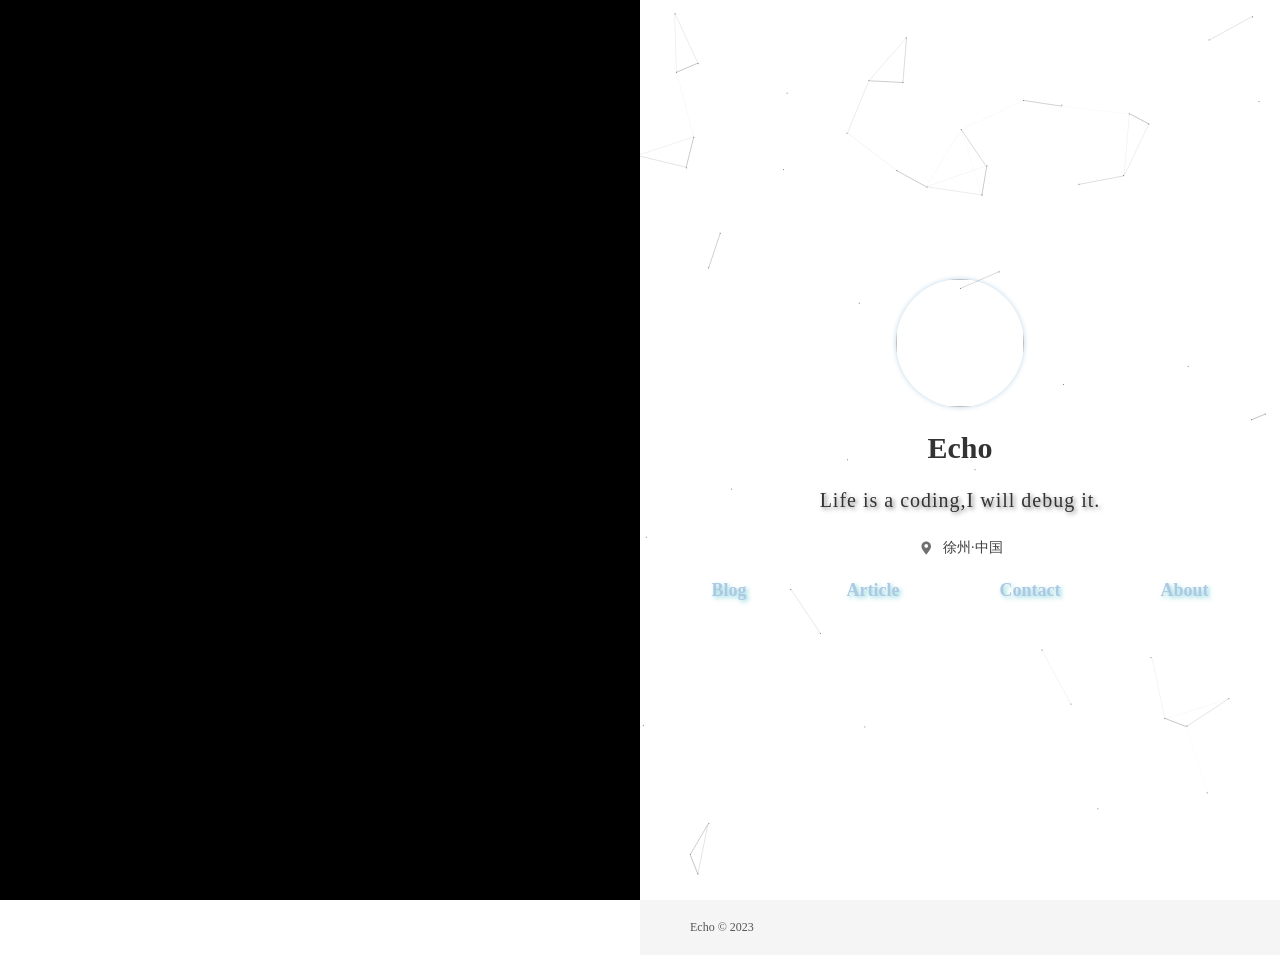
==== index.html @ e9f70653 "echo" ====
<!DOCTYPE html>
<html lang="zh-CN">

<head>
	<meta charset="utf-8">
	<meta http-equiv="X-UA-Compatible" content="IE=edge">
	<meta content="yes" name="apple-mobile-web-app-capable">
	<meta name="viewport" content="width=device-width, initial-scale=1.0, maximum-scale=1.0, user-scalable=no">
	<meta name="renderer" content="webkit">
	<meta name="format-detection" content="telephone=no">
	<meta name="format-detection" content="email=no">
	<meta name="format-detection" content="address=no">
	<meta name="format-detection" content="date=no">
	<title>Echo-Site</title>
	<meta name="keywords" content="Echo">
	<meta name="description" content="index_page">
	<style>
		.left {
			width: 50%
		}

		.right {
			width: 50%
		}
	</style>
	<link rel="stylesheet" id="style-css" href="css/style.css" type="text/css" media="all">
	<script type="text/javascript" src="js/jquery.min.js"></script>
	<link rel="icon" type="image/ico" href="favicon.ico">
</head>

<body class="home blog">

	<script type="text/javascript" src="canvas-nest.min.js"></script>
	<canvas id="myCanvas"></canvas>

	<div class="wrapper">
		<section class="left" style="background-image: url('https://yy.liveout.cn/background/2023/219_1.png');">
		</section>
		<section class="right">
			<div class="index_box">
				<div class="index_txt">
					<div class="wrap">
						<img src="https://yy.liveout.cn/photo/photo2.jpg" alt="">
					</div>
					<h1>Echo</h1>
					<p>Life is a coding,I will debug it.</p>
					<div class="zuobiao"><i class="ico_map"></i> 徐州·中国</div>
					<div >
						<nav>
							<ul>
								<li><a href="https://www.liveout.cn/" target="_blank">Blog</a></li>
								<li><a href="https://www.liveout.cn/learn/" target="_blank">Article</a></li>
								<li><a href="https://www.liveout.cn/message/" target="_blank">Contact</a></li>
								<li><a href="https://www.liveout.cn/about/" target="_blank">About</a></li>
							</ul>
						</nav>
					</div>
				</div>
			</div>
			<footer class="right_foot">
				<div class="right_f_l">
					<p>
						<span> <a href="https://www.liveout.cn/" target="_blank"> Echo © 2023 </a></span>
					</p>
				</div>
			</footer>
		</section><!--right-->
	</div><!--wrapper-->
	<script type="text/javascript" src="js/js.js"></script>
</body>

</html>
---- css/style.css ----
* {
    box-sizing: border-box
}

html {
    font-family: sans-serif;
    -ms-text-size-adjust: 100%;
    -webkit-text-size-adjust: 100%
}

body {
    margin: 0;
    padding: 0;
    font-family: microsoft yahei;
    color: #333;
    font-size: 14px;
    top: 0;
	left: 0;
	right: 0;
}

article,
aside,
details,
figcaption,
figure,
footer,
header,
hgroup,
main,
nav,
section,
summary {
    display: block
}

audio,
canvas,
progress,
video {
    display: inline-block;
    vertical-align: baseline
}

audio:not([controls]) {
    display: none;
    height: 0
}

[hidden],
template {
    display: none
}

a {
    background: 0 0;
    color: #000
}

a:active,
a:hover {
    color: #cb3737;
    outline: 0;
    text-decoration: none
}

a:link {
    text-decoration: none
}

abbr[title] {
    border-bottom: 1px dotted
}

b,
strong {
    font-weight: 700
}

p {
    margin: 0 0 10px
}

dfn {
    font-style: italic
}

h1 {
    font-size: 2em;
    margin: .67em 0
}

mark {
    background: #ff0;
    color: #000
}

small {
    font-size: 80%
}

sub,
sup {
    font-size: 75%;
    line-height: 0;
    position: relative;
    vertical-align: baseline
}

sup {
    top: -.5em
}

sub {
    bottom: -.25em
}

img {
    border: 0;
    max-width: 100%;
    height: auto
}

svg:not(:root) {
    overflow: hidden
}

figure {
    margin: 1em 40px
}

hr {
    -moz-box-sizing: content-box;
    box-sizing: content-box;
    height: 0
}

pre {
    overflow: auto
}

code,
kbd,
pre,
samp {
    font-family: monospace, monospace;
    font-size: 1em
}

button,
input,
optgroup,
select,
textarea {
    color: inherit;
    font: inherit;
    margin: 0
}

button {
    overflow: visible
}

button,
select {
    text-transform: none
}

button,
html input[type=button],
input[type=reset],
input[type=submit] {
    -webkit-appearance: button;
    cursor: pointer
}

button[disabled],
html input[disabled] {
    cursor: default
}

button::-moz-focus-inner,
input::-moz-focus-inner {
    border: 0;
    padding: 0
}

input {
    line-height: normal
}

input[type=checkbox],
input[type=radio] {
    box-sizing: border-box;
    padding: 0
}

input[type=number]::-webkit-inner-spin-button,
input[type=number]::-webkit-outer-spin-button {
    height: auto
}

input[type=search] {
    -webkit-appearance: textfield;
    -moz-box-sizing: content-box;
    -webkit-box-sizing: content-box;
    box-sizing: content-box
}

input[type=search]::-webkit-search-cancel-button,
input[type=search]::-webkit-search-decoration {
    -webkit-appearance: none
}

textarea:focus,
input:focus {
    box-shadow: none;
    outline: 0
}

fieldset {
    border: 1px solid silver;
    margin: 0 2px;
    padding: .35em .625em .75em
}

legend {
    border: 0;
    padding: 0
}

textarea {
    overflow: auto
}

optgroup {
    font-weight: 700
}

table {
    border-collapse: collapse;
    border-spacing: 0
}

td,
th {
    padding: 0
}

ul,
ol {
    list-style: none;
    padding: 0;
    margin: 0
}

.wrapper {
    position: relative
}

.left {
    position: fixed;
    top: 0;
    left: 0;
    bottom: 0;
    background-size: cover;
    display: block;
    background-position: 50% 0;
    background-color: #000
}

.right {
    float: right
}

@media(max-width:768px) {
    .left {
        display: none
    }

    .right {
        width: 100%
    }
}

.right_box {
    padding: 80px 50px
}

.right_foot {
    background: #f5f5f5;
    padding: 20px 50px;
    font-size: 12px;
    color: #555;
    display: table;
    width: 100%
}

.right_foot a {
    color: #555
}

.right_f_l {
    width: 70%;
    float: left
}

.right_f_l p {
    margin: 0;
    color: #555
}

.right_f_l p span {
    margin-right: 5px
}

.right_f_r {
    width: 30%;
    float: right;
    text-align: right
}

@media(max-width:768px) {
    .right_f_l {
        width: 100%;
        float: none;
        text-align: center
    }

    .right_f_r {
        width: 100%;
        float: none;
        text-align: center;
        margin-top: 5px
    }
}

.index_box {
    display: flex;
    justify-content: center;
    align-items: center;
    height: 100vh
}

.index_txt {
    text-align: center;
    font-weight: 300
}

.index_txt img {
    border-radius: 50%;
    width: 140px;
    height: 140px
}

.index_txt h1 {
    font-size: 30px;
    margin: 20px 0
}

.index_txt p {
    font-size: 20px;
    font-weight: inherit;
    line-height: 30px;
    letter-spacing: 1px;
    text-shadow: 2px 2px 4px rgba(0, 0, 0, 0.5);
    width: 70%;
    margin: 20px auto
}

.index_txt .zuobiao {
    color: #3c3c3c;
    line-height: 1.8;
    font-size: 14px
}

.index_txt .zuobiao i {
    margin-right: 6px;
    vertical-align: middle;
    background-image: url(../images/map.svg);
    background-size: 100%;
    width: 16px;
    height: 16px;
    display: inline-block;
    margin-top: -2px
}

@media(max-width:768px) {
    .index_txt p {
        width: 100%
    }

    .index_txt {
        width: 90%
    }
}

.index_nav {
    margin-top: 20px
}

.index_nav li {
    display: inline-block;
    margin: 6px;
    text-decoration: underline
}

.index_nav li a {}

.wznrys {
    font-size: 16px;
    font-family: suranna, Arial, serif
}

.wznrys hr {
    height: 20px;
    border: none;
    position: relative;
    padding: 0;
    margin: 10px 0 25px
}

.wznrys hr:after {
    content: "";
    width: 100%;
    height: 1px;
    background-color: #e2e2e2;
    position: absolute;
    top: 10px;
    z-index: 1
}

.wznrys hr:before {
    content: "";
    position: absolute;
    width: 8px;
    height: 8px;
    background-color: #ababab;
    left: 50%;
    top: 50%;
    transform: rotate(45deg);
    z-index: 2;
    margin-top: -4px;
    margin-left: -4px
}

.wznrys .post-image {
    padding-bottom: 20px
}

.wznrys p {
    line-height: 2;
    padding-bottom: 25px;
    margin-bottom: 0;
    margin-top: 0
}

.wznrys h1,
.wznrys h2,
.wznrys h3,
.wznrys h4,
.wznrys h5,
.wznrys h6 {
    margin-bottom: 25px;
    margin-top: 0;
    line-height: 30px
}

.wznrys h1 {
    font-size: 22px
}

.wznrys h2 {
    font-size: 20px
}

.wznrys h3 {
    font-size: 18px
}

.wznrys h4 {
    font-size: 16px
}

.wznrys h5 {
    font-size: 14px
}

.wznrys h6 {
    font-size: 14px
}

.wznrys ol,
.wznrys ul {
    margin-bottom: 20px;
    list-style: disc;
    margin-left: 16px
}

.wznrys ol li,
.wznrys ul li {
    margin-left: 10px;
    margin-bottom: 8px;
    line-height: 2
}

.wznrys ol li a,
.wznrys ul li a {
    border-bottom: 1px solid #3ca5f6;
    color: #3ca5f6
}

.wznrys table {
    width: 100%;
    border-left: 1px solid #bbb;
    border-top: 1px solid #bbb;
    line-height: 40px;
    border-collapse: collapse;
    margin-bottom: 20px
}

.wznrys table tr:nth-child(odd) {
    background: #f1f1f1
}

.wznrys table tr td {
    border-right: 1px solid #bbb;
    border-bottom: 1px solid #bbb;
    line-height: 40px;
    text-align: center
}

.wznrys table strong {
    border-bottom: none
}

.wznrys table div {
    padding-bottom: 0
}

.wznrys p img {
    max-width: 100%;
    height: auto
}

.wznrys blockquote {
    margin: 20px 0;
    position: relative;
    border-left: none;
    border-radius: 3px;
    font-size: inherit;
    padding: 25px 25px 0;
    background-color: #f5f5f5
}

.wznrys blockquote:before {
    content: '"';
    position: absolute;
    color: #000;
    top: 0;
    left: 10px;
    font-size: 40px
}

.wznrys blockquote:after {
    content: '"';
    position: absolute;
    right: 10px;
    bottom: -20px;
    color: #000;
    font-size: 40px
}

.wznrys blockquote p {}

.wznrys .aligncenter {
    clear: both;
    display: block;
    margin: 0 auto
}

.wznrys .alignright {
    float: right;
    margin: 25px 0 10px 20px
}

.wznrys .alignleft {
    float: left;
    margin: 25px 20px 10px 0
}

.wznrys .wp-caption {
    max-width: 100%
}

.wznrys .wp-caption p.wp-caption-text {
    text-align: center;
    padding-bottom: 0;
    margin-bottom: 25px;
    font-size: 12px;
    color: #888;
    font-weight: 300
}

.wznrys p a {
    border-bottom: 1px solid #3ca5f6;
    color: #3ca5f6;
    margin: 0 4px
}

.wznrys strong {
    font-weight: 700
}

.wznrys .crayon-table tr:nth-child(odd) {
    background: 0 0
}

.wznrys pre {
    margin: 0;
    margin-bottom: 30px
}

.wznrys pre .hljs {
    font-size: 13px;
    line-height: 1.8;
    padding: 0
}

.wznrys pre .hljs table {
    border: none;
    line-height: 1.8;
    margin: 0
}

.wznrys pre .hljs table tr {
    border-bottom: 1px solid #272727
}

.wznrys pre .hljs table tr:nth-child(odd) {
    background: 0 0
}

.wznrys pre .hljs table tr td.hljs-ln-numbers {
    text-align: right
}

.wznrys pre .hljs table tr td.hljs-ln-numbers .hljs-ln-n {}

.wznrys pre .hljs table tr td.hljs-ln-numbers .hljs-ln-n:before {
    position: relative;
    right: 5px;
    color: #4c4c4c;
    font-weight: 300
}

.wznrys pre .hljs table tr td.hljs-ln-code {
    padding-left: 15px;
    border-left: 1px solid #4c4c4c
}

.wznrys pre .hljs table tr td {
    border: none;
    text-align: inherit;
    line-height: inherit
}

.single_info_box {
    margin-top: 30px;
    margin-bottom: 60px
}

.single_title {
    font-family: suranna, Arial, serif;
    font-weight: 700;
    font-size: 34px;
    line-height: 1.4;
    margin-top: 0
}

.single_info {
    font-weight: 300;
    color: #898989;
    font-size: 12px
}

.cat_info {
    border-bottom: 2px solid #ececec;
    padding-bottom: 10px
}

.single_info span {
    margin-right: 20px
}

.single_info span i {
    vertical-align: middle;
    background-size: 100%;
    display: inline-block;
    margin-top: -2px;
    margin-right: 3px
}

.single_info span i.ico_time {
    background-image: url(../images/time.svg);
    width: 12px;
    height: 12px
}

.single_info span i.ico_cat {
    background-image: url(../images/cat.svg);
    width: 18px;
    height: 12px
}

.single_info span i.ico_view {
    background-image: url(../images/view.svg);
    width: 12px;
    height: 12px
}

.single_info span a {
    color: #898989
}

.single_info p {
    font-size: 14px;
    line-height: 2
}

.single_tag {
    margin: 20px 0;
    border: 1px solid #ececec;
    border-left: none;
    border-right: none;
    padding: 20px 0;
    display: table;
    width: 100%
}

.single_tag span {
    color: #6dcdfb;
    margin-right: 3px
}

.single_tag a {
    margin-right: 20px
}

.next_prev_posts {
    display: table;
    width: 100%
}

.prev_next_box {
    width: 50%;
    float: left;
    position: relative;
    display: table;
    margin-top: 50px
}

.prev_next_box a {
    display: block;
    padding: 50px 40px;
    color: #fff;
    background-size: cover;
    background-repeat: no-repeat;
    background-position: center center
}

.prev_next_box a:after {
    content: '';
    position: absolute;
    background-color: rgba(0, 0, 0, .46);
    left: 0;
    right: 0;
    top: 0;
    bottom: 0;
    width: 100%;
    height: 100%;
    z-index: 0
}

.prev_next_info {
    z-index: 1;
    position: relative
}

.prev_next_info small {}

.prev_next_info p {
    margin-top: 10px;
    margin-bottom: 0;
    font-size: 15px;
    height: 46px;
    overflow: hidden;
    line-height: 1.6
}

.nav_next .prev_next_info {
    text-align: right
}

@media(max-width:768px) {
    .prev_next_box a {
        padding: 30px 20px;
        background-repeat: no-repeat;
        background-size: cover;
        background-position: center center
    }

    .prev_next_info p {
        font-size: 12px;
        height: 38px
    }
}

.single_loop {
    display: table;
    width: 100%;
    margin-bottom: 35px;
    border-bottom: 1px solid #ececec;
    padding-bottom: 35px
}

.single_loop_pic {
    width: 25%;
    float: left;
    margin-right: 5%;
    font-size: 0
}

.single_loop_pic img {}

.single_loop_info {
    float: left;
    width: 70%
}

.single_loop_info h2 {
    margin: 0 0 10px;
    font-size: 20px;
    line-height: 1.6
}

.single_loop_info .single_info {
    margin-bottom: 10px
}

.single_loop_info .single_loop_txt {
    line-height: 1.8;
    color: #888;
    font-weight: 300;
    margin: 0;
    font-size: 13px
}

.single_big .single_loop_info .single_loop_txt {}

.single_big .single_loop_pic {
    width: 100%;
    margin-bottom: 15px;
    margin-right: 0;
    float: none;
    display: block
}

.single_big .single_loop_info {
    width: 100%;
    float: none
}

.single_chat {
    background-color: #f5f5f5;
    padding: 20px;
    border-bottom: none;
    position: relative;
    margin-left: 40px;
    width: auto;
    border-radius: 4px;
    margin-bottom: 40px
}

.single_chat .single_loop_info {
    padding-left: 40px;
    width: 100%
}

.single_chat .single_loop_info .avatar {
    position: absolute;
    left: -40px;
    width: 80px;
    border-radius: 50%;
    transition: all 500ms
}

.single_chat:hover .single_loop_info .avatar {
    transform: rotate(350deg)
}

.single_chat .single_loop_info h2 {
    font-size: 18px
}

.single_loop_more {
    display: none
}

.post-read-more {
    text-align: center
}

.post-read-more a {
    width: 120px;
    display: inline-block;
    border: 2px solid #ccc;
    text-align: center;
    height: 34px;
    line-height: 30px;
    color: #969696;
    font-size: 12px;
    font-weight: 300
}

.post-read-more a.loading {
    border: 2px solid #000;
    color: #fff;
    background: #000
}

.nav_ico {
    position: fixed;
    right: 30px;
    top: 40px;
    z-index: 999
}

.nav_ico svg {
    width: 60px
}

.ham {
    cursor: pointer;
    -webkit-tap-highlight-color: transparent;
    transition: transform 400ms;
    -moz-user-select: none;
    -webkit-user-select: none;
    -ms-user-select: none;
    user-select: none
}

.hamRotate.active {
    transform: rotate(45deg)
}

.hamRotate180.active {
    transform: rotate(180deg)
}

.line {
    fill: none;
    transition: stroke-dasharray 400ms, stroke-dashoffset 400ms;
    stroke: #000;
    stroke-width: 2;
    stroke-linecap: round
}

.ham1 .top {
    stroke-dasharray: 40 139
}

.ham1 .bottom {
    stroke-dasharray: 40 180
}

.ham1.active .top {
    stroke-dashoffset: -98px
}

.ham1.active .bottom {
    stroke-dashoffset: -138px
}

.sidebar {
    width: 100%;
    position: fixed;
    top: 0;
    left: 0;
    bottom: 0;
    background-size: cover;
    display: none;
    background-color: #fff;
    z-index: 100
}

@media(max-width:768px) {
    .right_box {
        padding: 50px 18px 20px
    }

    .single_loop_info h2 {
        font-size: 16px
    }

    .single_chat {
        margin-left: 25px
    }

    .single_chat .single_loop_info .avatar {
        width: 50px;
        left: -25px
    }

    .single_chat .single_loop_info .single_info {
        display: none
    }

    .single_loop_info .single_loop_txt {
        font-size: 12px
    }

    .single_chat .single_loop_info {
        padding-left: 15px
    }

    .single_chat .single_loop_info h2 {
        display: none
    }

    .single_loop_more {
        display: inline-block;
        margin-left: 10px;
        color: #2283ff
    }

    .single_def .single_loop_info .single_loop_txt {
        display: none
    }

    .single_def .single_info_2,
    .single_def .single_info_3 {
        display: none
    }

    .single_def .single_loop_info h2 {
        font-size: 14px;
        line-height: 1.4;
        margin-bottom: 5px
    }

    .single_big .single_loop_info .single_loop_txt {
        height: 60px;
        overflow: hidden
    }

    .single_loop {
        margin-bottom: 20px;
        padding-bottom: 18px
    }

    .single_info p {
        font-size: 13px;
        line-height: 1.8
    }

    .single_def .single_loop_info .single_info {
        margin-bottom: 0
    }

    .single_title {
        font-size: 28px
    }

    .single_def .single_info span svg {
        margin-top: -2px
    }

    .nav_ico {
        right: 0;
        top: 15px
    }

    .nav_ico svg {
        width: 50px
    }

    .right_foot {
        padding: 20px 10px
    }
}

.boom_body {
    overflow-x: hidden;
    overflow-y: hidden
    }   


    .wrap {
        position: relative;
        top: 20%;
        text-align: center;
    }
    
    .wrap img {
        border-radius: 50%;
        width: 128px;
        height: 128px;
        overflow: hidden;
        box-shadow: 0 0 5px rgba(30, 118, 177, 0.3);
        transition: transform 0.3s ease;
    }
    
    .wrap img:hover {
        /* transform: rotate(360deg);
        transition: transform .5s ease; */
        transform: scale(1.2);
        filter: brightness(150%);
    }

    
#myCanvas {
	position: fixed;
	top: 0;
	left: 0;
	width: 100%;
	height: 100%;
  }
  

nav ul {
	display: flex;
	justify-content: center;
	list-style: none;
}

nav li {
	display: inline-block;
	margin: 20px 50px;
}

nav a {
	color: #adc8e2;
	font-size: 18px;
	text-decoration: underline;
	text-align: center;
	font-weight: bold;
	transition: transform 0.3s ease;
	text-shadow: 2px 2px 4px rgba(23, 178, 189, 0.5);
}

nav a:hover {
	transform: scale(1.2);
	filter: brightness(110%);
}

.fontb {
	/* 设置字体大小 */
	font-size: 18px;

	/* 设置字体粗细 */
	font-weight: bold;

	/* 设置文字颜色 */
	/* color: #333; */

	/* 设置文字背景颜色 */
	/* background-color: #f1f1f1; */

	/* 设置文字对齐方式 */
	text-align: center;

	/* 设置文字装饰，比如下划线、删除线等 */
	text-decoration: none;

	/* 设置文字间距 */
	letter-spacing: 1px;

	/* 设置行高 */
	line-height: 1.5;

	/* 设置文字阴影 */
	text-shadow: 2px 2px 4px rgba(0, 0, 0, 0.5);


}
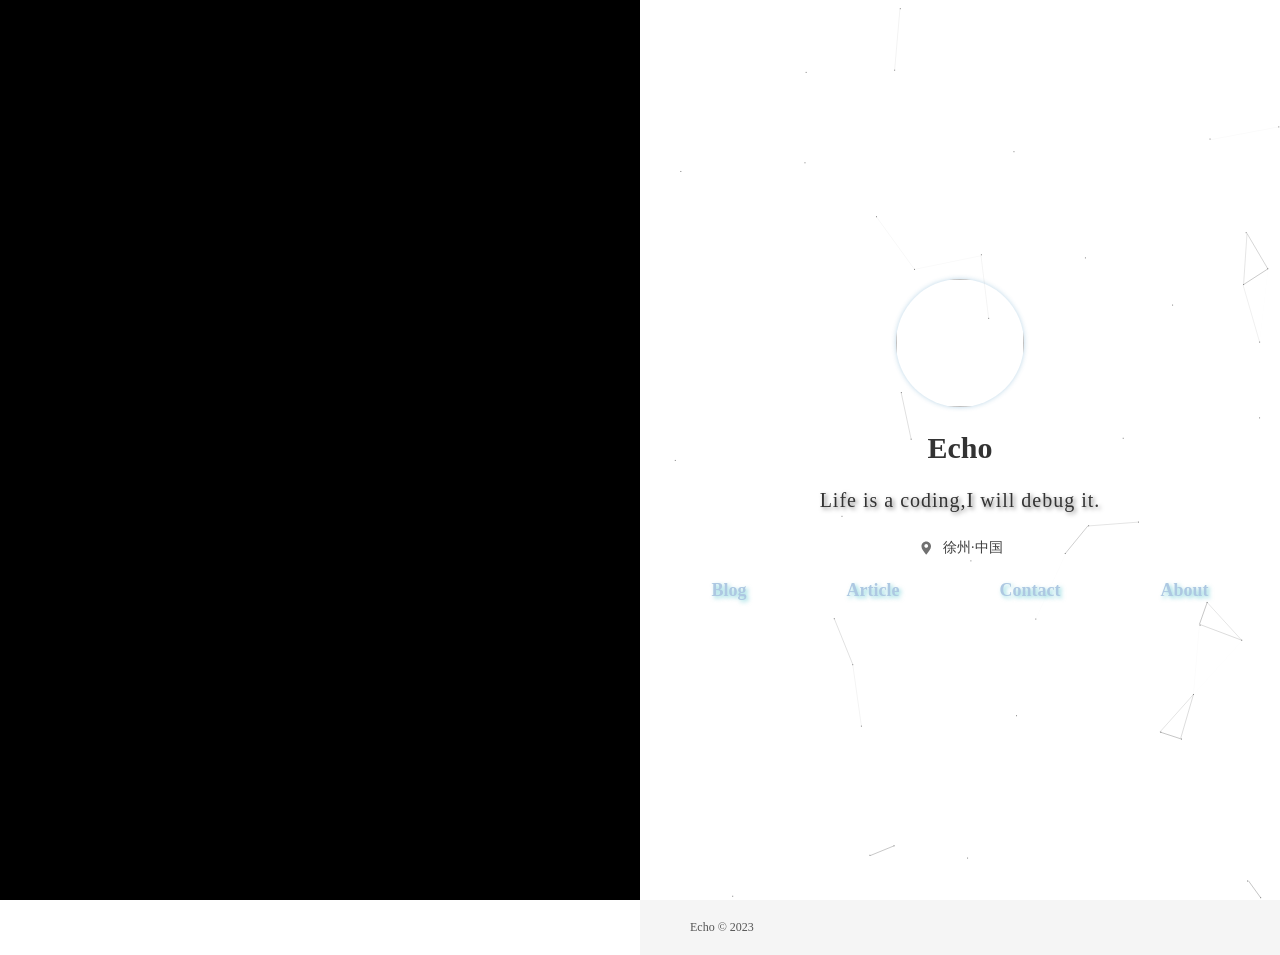
==== commit 2aefc0db: "echo" ====
--- a/index.html
+++ b/index.html
@@ -25,7 +25,7 @@
 	</style>
 	<link rel="stylesheet" id="style-css" href="css/style.css" type="text/css" media="all">
 	<script type="text/javascript" src="js/jquery.min.js"></script>
-	<link rel="icon" type="image/ico" href="favicon.ico">
+	<link rel="icon" type="image/ico" href="https://yy.liveout.cn/photo/photo2.jpg">
 </head>
 
 <body class="home blog">
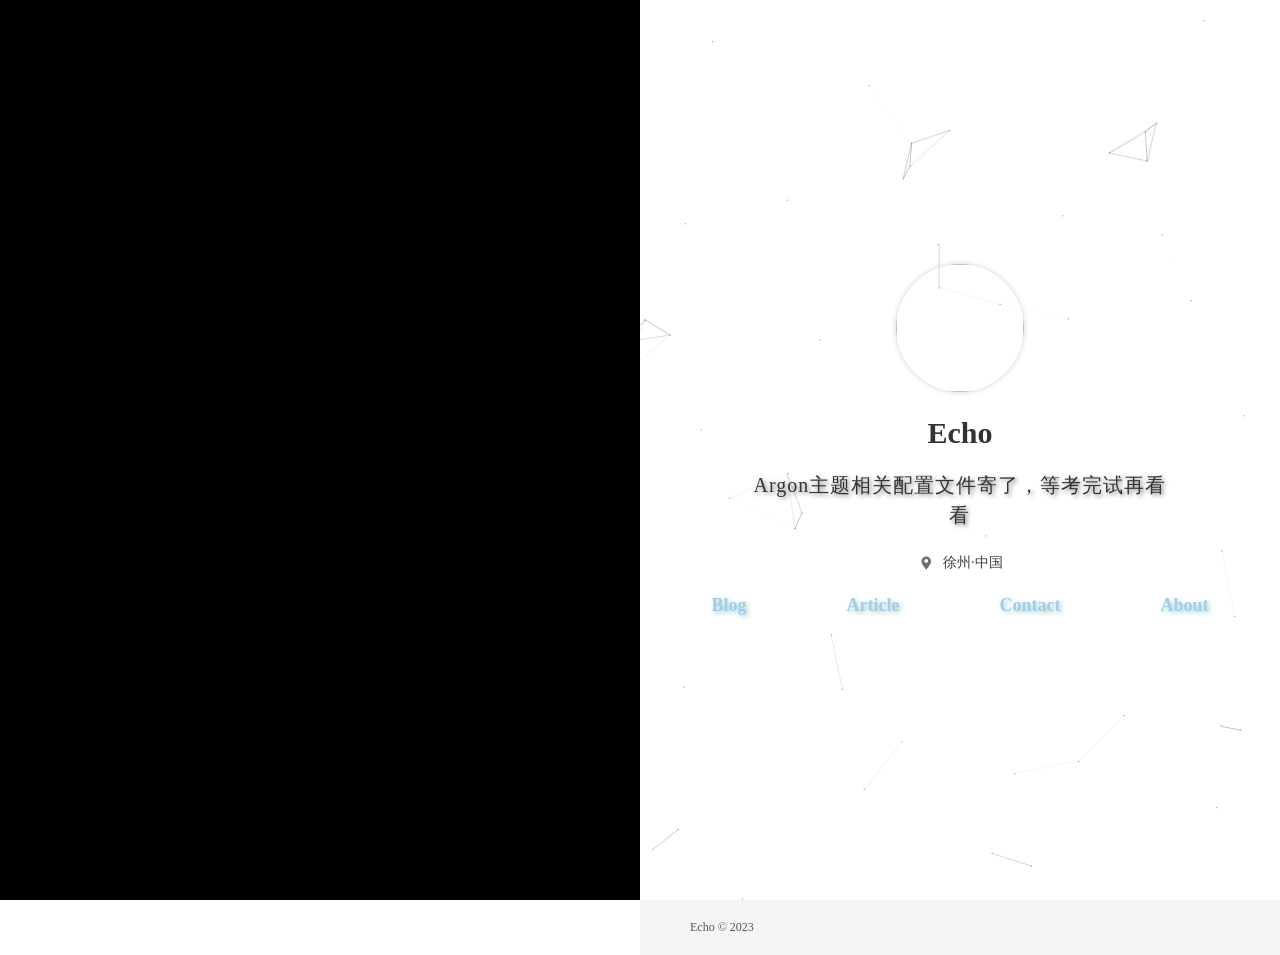
==== commit 71de8325: "echo" ====
--- a/index.html
+++ b/index.html
@@ -43,7 +43,7 @@
 						<img src="https://yy.liveout.cn/photo/photo2.jpg" alt="">
 					</div>
 					<h1>Echo</h1>
-					<p>Life is a coding,I will debug it.</p>
+					<p>Argon主题相关配置文件寄了，等考完试再看看</p>
 					<div class="zuobiao"><i class="ico_map"></i> 徐州·中国</div>
 					<div >
 						<nav>
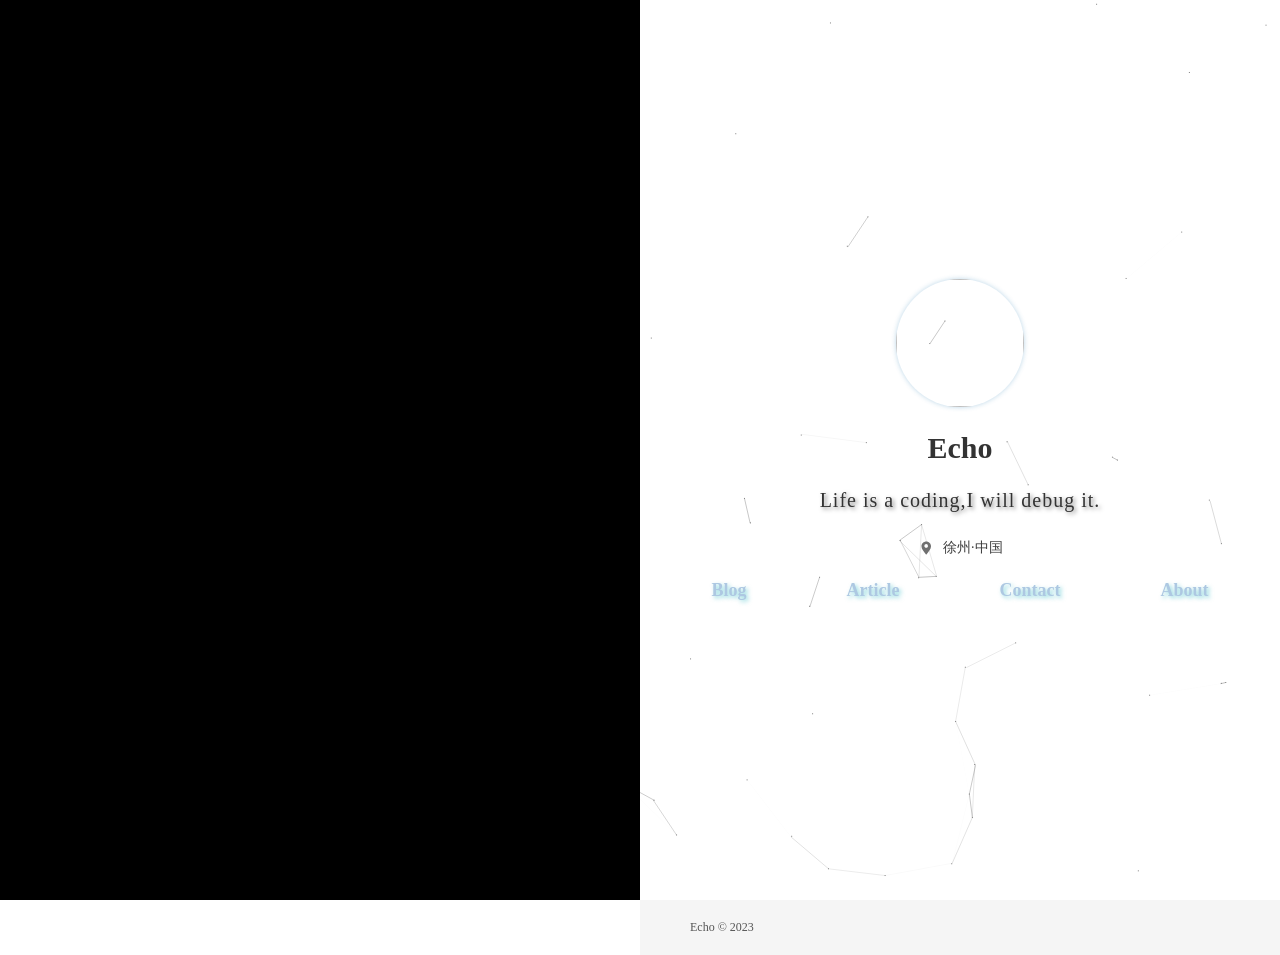
==== commit 87c3cc0c: "echo" ====
--- a/index.html
+++ b/index.html
@@ -43,7 +43,7 @@
 						<img src="https://yy.liveout.cn/photo/photo2.jpg" alt="">
 					</div>
 					<h1>Echo</h1>
-					<p>Argon主题相关配置文件寄了，等考完试再看看</p>
+					<p>Life is a coding,I will debug it.</p>
 					<div class="zuobiao"><i class="ico_map"></i> 徐州·中国</div>
 					<div >
 						<nav>
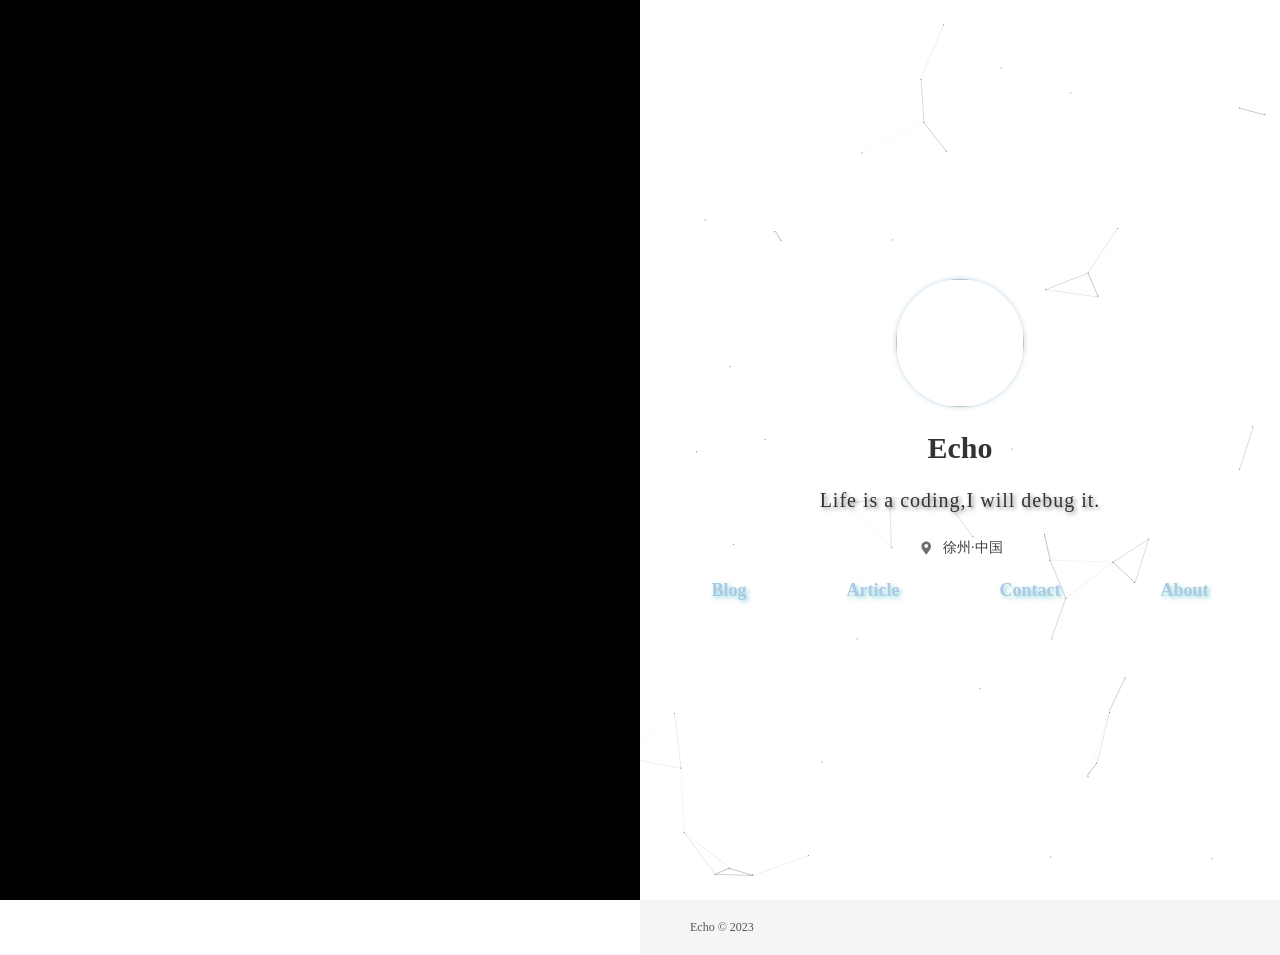
==== commit 82a70e7d: "echo" ====
--- a/index.html
+++ b/index.html
@@ -34,7 +34,7 @@
 	<canvas id="myCanvas"></canvas>
 
 	<div class="wrapper">
-		<section class="left" style="background-image: url('https://yy.liveout.cn/background/2023/219_1.png');">
+		<section class="left" style="background-image: url('https://yy.liveout.cn/background/2023/628.png');">
 		</section>
 		<section class="right">
 			<div class="index_box">
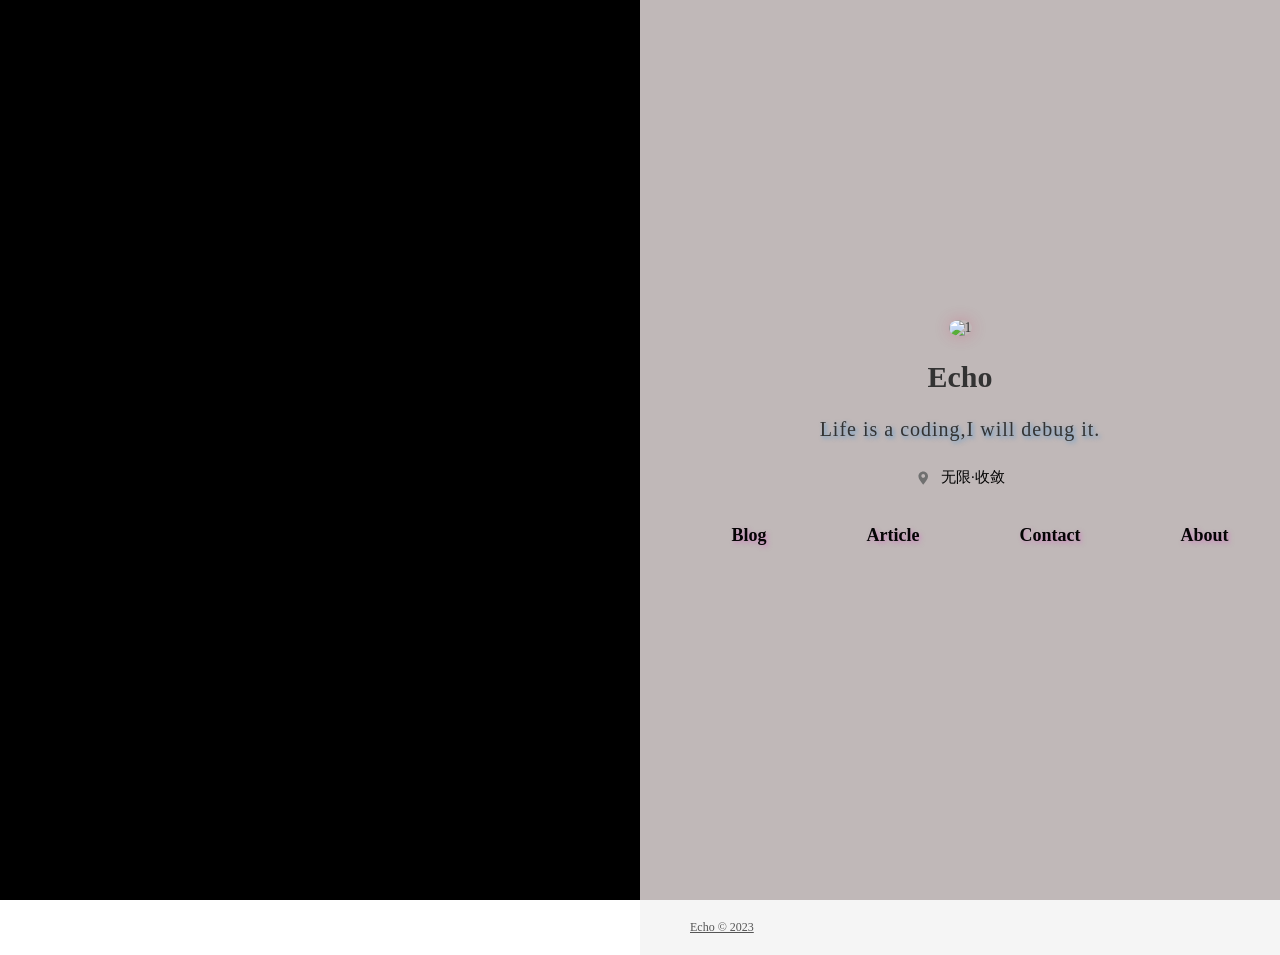
==== commit ad0d8a92: "echo" ====
--- a/index.html
+++ b/index.html
@@ -11,7 +11,7 @@
 	<meta name="format-detection" content="email=no">
 	<meta name="format-detection" content="address=no">
 	<meta name="format-detection" content="date=no">
-	<title>Echo-Site</title>
+	<title>Echo's Secret</title>
 	<meta name="keywords" content="Echo">
 	<meta name="description" content="index_page">
 	<style>
@@ -24,27 +24,26 @@
 		}
 	</style>
 	<link rel="stylesheet" id="style-css" href="css/style.css" type="text/css" media="all">
-	<script type="text/javascript" src="js/jquery.min.js"></script>
 	<link rel="icon" type="image/ico" href="https://yy.liveout.cn/photo/photo2.jpg">
 </head>
 
 <body class="home blog">
 
-	<script type="text/javascript" src="canvas-nest.min.js"></script>
+	<script type="text/javascript" src="js/canvas-nest.min.js"></script>
 	<canvas id="myCanvas"></canvas>
 
 	<div class="wrapper">
-		<section class="left" style="background-image: url('https://yy.liveout.cn/background/2023/628.png');">
+		<section class="left" style="background-image: url('https://yy.liveout.cn/background/2023/630.png');">
 		</section>
 		<section class="right">
 			<div class="index_box">
 				<div class="index_txt">
 					<div class="wrap">
-						<img src="https://yy.liveout.cn/photo/photo2.jpg" alt="">
+						<img src="https://yy.liveout.cn/photo/photo2.jpg" alt="1">
 					</div>
 					<h1>Echo</h1>
-					<p>Life is a coding,I will debug it.</p>
-					<div class="zuobiao"><i class="ico_map"></i> 徐州·中国</div>
+					<p class="saying">Life is a coding,I will debug it.</p>
+					<div class="zuobiao"><i class="ico_map"></i> 无限·收敛</div>
 					<div >
 						<nav>
 							<ul>
--- a/css/style.css
+++ b/css/style.css
@@ -15,243 +15,28 @@
     color: #333;
     font-size: 14px;
     top: 0;
-	left: 0;
-	right: 0;
-}
-
-article,
-aside,
-details,
-figcaption,
-figure,
-footer,
-header,
-hgroup,
-main,
-nav,
-section,
-summary {
-    display: block
-}
-
-audio,
-canvas,
-progress,
-video {
-    display: inline-block;
-    vertical-align: baseline
-}
-
-audio:not([controls]) {
-    display: none;
-    height: 0
-}
-
-[hidden],
-template {
-    display: none
-}
-
-a {
-    background: 0 0;
-    color: #000
-}
-
-a:active,
-a:hover {
-    color: #cb3737;
-    outline: 0;
-    text-decoration: none
-}
-
-a:link {
-    text-decoration: none
-}
-
-abbr[title] {
-    border-bottom: 1px dotted
-}
-
-b,
-strong {
-    font-weight: 700
+    left: 0;
+    right: 0;
 }
 
 p {
     margin: 0 0 10px
 }
 
-dfn {
-    font-style: italic
-}
 
 h1 {
     font-size: 2em;
     margin: .67em 0
 }
 
-mark {
-    background: #ff0;
-    color: #000
-}
-
-small {
-    font-size: 80%
-}
-
-sub,
-sup {
-    font-size: 75%;
-    line-height: 0;
-    position: relative;
-    vertical-align: baseline
-}
-
-sup {
-    top: -.5em
-}
-
-sub {
-    bottom: -.25em
-}
+
+
+
 
 img {
     border: 0;
     max-width: 100%;
     height: auto
-}
-
-svg:not(:root) {
-    overflow: hidden
-}
-
-figure {
-    margin: 1em 40px
-}
-
-hr {
-    -moz-box-sizing: content-box;
-    box-sizing: content-box;
-    height: 0
-}
-
-pre {
-    overflow: auto
-}
-
-code,
-kbd,
-pre,
-samp {
-    font-family: monospace, monospace;
-    font-size: 1em
-}
-
-button,
-input,
-optgroup,
-select,
-textarea {
-    color: inherit;
-    font: inherit;
-    margin: 0
-}
-
-button {
-    overflow: visible
-}
-
-button,
-select {
-    text-transform: none
-}
-
-button,
-html input[type=button],
-input[type=reset],
-input[type=submit] {
-    -webkit-appearance: button;
-    cursor: pointer
-}
-
-button[disabled],
-html input[disabled] {
-    cursor: default
-}
-
-button::-moz-focus-inner,
-input::-moz-focus-inner {
-    border: 0;
-    padding: 0
-}
-
-input {
-    line-height: normal
-}
-
-input[type=checkbox],
-input[type=radio] {
-    box-sizing: border-box;
-    padding: 0
-}
-
-input[type=number]::-webkit-inner-spin-button,
-input[type=number]::-webkit-outer-spin-button {
-    height: auto
-}
-
-input[type=search] {
-    -webkit-appearance: textfield;
-    -moz-box-sizing: content-box;
-    -webkit-box-sizing: content-box;
-    box-sizing: content-box
-}
-
-input[type=search]::-webkit-search-cancel-button,
-input[type=search]::-webkit-search-decoration {
-    -webkit-appearance: none
-}
-
-textarea:focus,
-input:focus {
-    box-shadow: none;
-    outline: 0
-}
-
-fieldset {
-    border: 1px solid silver;
-    margin: 0 2px;
-    padding: .35em .625em .75em
-}
-
-legend {
-    border: 0;
-    padding: 0
-}
-
-textarea {
-    overflow: auto
-}
-
-optgroup {
-    font-weight: 700
-}
-
-table {
-    border-collapse: collapse;
-    border-spacing: 0
-}
-
-td,
-th {
-    padding: 0
-}
-
-ul,
-ol {
-    list-style: none;
-    padding: 0;
-    margin: 0
 }
 
 .wrapper {
@@ -265,9 +50,10 @@
     bottom: 0;
     background-size: cover;
     display: block;
-    background-position: 50% 0;
+    background-position: 10% 0;
     background-color: #000
 }
+
 
 .right {
     float: right
@@ -314,32 +100,13 @@
     margin-right: 5px
 }
 
-.right_f_r {
-    width: 30%;
-    float: right;
-    text-align: right
-}
-
-@media(max-width:768px) {
-    .right_f_l {
-        width: 100%;
-        float: none;
-        text-align: center
-    }
-
-    .right_f_r {
-        width: 100%;
-        float: none;
-        text-align: center;
-        margin-top: 5px
-    }
-}
 
 .index_box {
     display: flex;
     justify-content: center;
     align-items: center;
-    height: 100vh
+    height: 100vh;
+    background-color: #c0b8b8;
 }
 
 .index_txt {
@@ -363,15 +130,15 @@
     font-weight: inherit;
     line-height: 30px;
     letter-spacing: 1px;
-    text-shadow: 2px 2px 4px rgba(0, 0, 0, 0.5);
+    text-shadow: 2px 2px 4px rgba(9, 129, 226, 0.5);
     width: 70%;
     margin: 20px auto
 }
 
 .index_txt .zuobiao {
-    color: #3c3c3c;
+    color: #030303;
     line-height: 1.8;
-    font-size: 14px
+    font-size: 15px
 }
 
 .index_txt .zuobiao i {
@@ -385,803 +152,94 @@
     margin-top: -2px
 }
 
-@media(max-width:768px) {
-    .index_txt p {
-        width: 100%
-    }
-
-    .index_txt {
-        width: 90%
-    }
-}
-
-.index_nav {
-    margin-top: 20px
-}
-
-.index_nav li {
-    display: inline-block;
-    margin: 6px;
-    text-decoration: underline
-}
-
-.index_nav li a {}
-
-.wznrys {
-    font-size: 16px;
-    font-family: suranna, Arial, serif
-}
-
-.wznrys hr {
-    height: 20px;
-    border: none;
+
+.wrap {
     position: relative;
-    padding: 0;
-    margin: 10px 0 25px
-}
-
-.wznrys hr:after {
-    content: "";
-    width: 100%;
-    height: 1px;
-    background-color: #e2e2e2;
-    position: absolute;
-    top: 10px;
-    z-index: 1
-}
-
-.wznrys hr:before {
-    content: "";
-    position: absolute;
-    width: 8px;
-    height: 8px;
-    background-color: #ababab;
-    left: 50%;
-    top: 50%;
-    transform: rotate(45deg);
-    z-index: 2;
-    margin-top: -4px;
-    margin-left: -4px
-}
-
-.wznrys .post-image {
-    padding-bottom: 20px
-}
-
-.wznrys p {
-    line-height: 2;
-    padding-bottom: 25px;
-    margin-bottom: 0;
-    margin-top: 0
-}
-
-.wznrys h1,
-.wznrys h2,
-.wznrys h3,
-.wznrys h4,
-.wznrys h5,
-.wznrys h6 {
-    margin-bottom: 25px;
-    margin-top: 0;
-    line-height: 30px
-}
-
-.wznrys h1 {
-    font-size: 22px
-}
-
-.wznrys h2 {
-    font-size: 20px
-}
-
-.wznrys h3 {
-    font-size: 18px
-}
-
-.wznrys h4 {
-    font-size: 16px
-}
-
-.wznrys h5 {
-    font-size: 14px
-}
-
-.wznrys h6 {
-    font-size: 14px
-}
-
-.wznrys ol,
-.wznrys ul {
-    margin-bottom: 20px;
-    list-style: disc;
-    margin-left: 16px
-}
-
-.wznrys ol li,
-.wznrys ul li {
-    margin-left: 10px;
-    margin-bottom: 8px;
-    line-height: 2
-}
-
-.wznrys ol li a,
-.wznrys ul li a {
-    border-bottom: 1px solid #3ca5f6;
-    color: #3ca5f6
-}
-
-.wznrys table {
-    width: 100%;
-    border-left: 1px solid #bbb;
-    border-top: 1px solid #bbb;
-    line-height: 40px;
-    border-collapse: collapse;
-    margin-bottom: 20px
-}
-
-.wznrys table tr:nth-child(odd) {
-    background: #f1f1f1
-}
-
-.wznrys table tr td {
-    border-right: 1px solid #bbb;
-    border-bottom: 1px solid #bbb;
-    line-height: 40px;
-    text-align: center
-}
-
-.wznrys table strong {
-    border-bottom: none
-}
-
-.wznrys table div {
-    padding-bottom: 0
-}
-
-.wznrys p img {
-    max-width: 100%;
-    height: auto
-}
-
-.wznrys blockquote {
-    margin: 20px 0;
-    position: relative;
-    border-left: none;
-    border-radius: 3px;
-    font-size: inherit;
-    padding: 25px 25px 0;
-    background-color: #f5f5f5
-}
-
-.wznrys blockquote:before {
-    content: '"';
-    position: absolute;
-    color: #000;
-    top: 0;
-    left: 10px;
-    font-size: 40px
-}
-
-.wznrys blockquote:after {
-    content: '"';
-    position: absolute;
-    right: 10px;
-    bottom: -20px;
-    color: #000;
-    font-size: 40px
-}
-
-.wznrys blockquote p {}
-
-.wznrys .aligncenter {
-    clear: both;
-    display: block;
-    margin: 0 auto
-}
-
-.wznrys .alignright {
-    float: right;
-    margin: 25px 0 10px 20px
-}
-
-.wznrys .alignleft {
-    float: left;
-    margin: 25px 20px 10px 0
-}
-
-.wznrys .wp-caption {
-    max-width: 100%
-}
-
-.wznrys .wp-caption p.wp-caption-text {
+    top: 20%;
     text-align: center;
-    padding-bottom: 0;
-    margin-bottom: 25px;
-    font-size: 12px;
-    color: #888;
-    font-weight: 300
-}
-
-.wznrys p a {
-    border-bottom: 1px solid #3ca5f6;
-    color: #3ca5f6;
-    margin: 0 4px
-}
-
-.wznrys strong {
-    font-weight: 700
-}
-
-.wznrys .crayon-table tr:nth-child(odd) {
-    background: 0 0
-}
-
-.wznrys pre {
-    margin: 0;
-    margin-bottom: 30px
-}
-
-.wznrys pre .hljs {
-    font-size: 13px;
-    line-height: 1.8;
-    padding: 0
-}
-
-.wznrys pre .hljs table {
-    border: none;
-    line-height: 1.8;
-    margin: 0
-}
-
-.wznrys pre .hljs table tr {
-    border-bottom: 1px solid #272727
-}
-
-.wznrys pre .hljs table tr:nth-child(odd) {
-    background: 0 0
-}
-
-.wznrys pre .hljs table tr td.hljs-ln-numbers {
-    text-align: right
-}
-
-.wznrys pre .hljs table tr td.hljs-ln-numbers .hljs-ln-n {}
-
-.wznrys pre .hljs table tr td.hljs-ln-numbers .hljs-ln-n:before {
-    position: relative;
-    right: 5px;
-    color: #4c4c4c;
-    font-weight: 300
-}
-
-.wznrys pre .hljs table tr td.hljs-ln-code {
-    padding-left: 15px;
-    border-left: 1px solid #4c4c4c
-}
-
-.wznrys pre .hljs table tr td {
-    border: none;
-    text-align: inherit;
-    line-height: inherit
-}
-
-.single_info_box {
-    margin-top: 30px;
-    margin-bottom: 60px
-}
-
-.single_title {
-    font-family: suranna, Arial, serif;
-    font-weight: 700;
-    font-size: 34px;
-    line-height: 1.4;
-    margin-top: 0
-}
-
-.single_info {
-    font-weight: 300;
-    color: #898989;
-    font-size: 12px
-}
-
-.cat_info {
-    border-bottom: 2px solid #ececec;
-    padding-bottom: 10px
-}
-
-.single_info span {
-    margin-right: 20px
-}
-
-.single_info span i {
-    vertical-align: middle;
-    background-size: 100%;
-    display: inline-block;
-    margin-top: -2px;
-    margin-right: 3px
-}
-
-.single_info span i.ico_time {
-    background-image: url(../images/time.svg);
-    width: 12px;
-    height: 12px
-}
-
-.single_info span i.ico_cat {
-    background-image: url(../images/cat.svg);
-    width: 18px;
-    height: 12px
-}
-
-.single_info span i.ico_view {
-    background-image: url(../images/view.svg);
-    width: 12px;
-    height: 12px
-}
-
-.single_info span a {
-    color: #898989
-}
-
-.single_info p {
-    font-size: 14px;
-    line-height: 2
-}
-
-.single_tag {
-    margin: 20px 0;
-    border: 1px solid #ececec;
-    border-left: none;
-    border-right: none;
-    padding: 20px 0;
-    display: table;
-    width: 100%
-}
-
-.single_tag span {
-    color: #6dcdfb;
-    margin-right: 3px
-}
-
-.single_tag a {
-    margin-right: 20px
-}
-
-.next_prev_posts {
-    display: table;
-    width: 100%
-}
-
-.prev_next_box {
-    width: 50%;
-    float: left;
-    position: relative;
-    display: table;
-    margin-top: 50px
-}
-
-.prev_next_box a {
-    display: block;
-    padding: 50px 40px;
-    color: #fff;
-    background-size: cover;
-    background-repeat: no-repeat;
-    background-position: center center
-}
-
-.prev_next_box a:after {
-    content: '';
-    position: absolute;
-    background-color: rgba(0, 0, 0, .46);
-    left: 0;
-    right: 0;
-    top: 0;
-    bottom: 0;
-    width: 100%;
-    height: 100%;
-    z-index: 0
-}
-
-.prev_next_info {
-    z-index: 1;
-    position: relative
-}
-
-.prev_next_info small {}
-
-.prev_next_info p {
-    margin-top: 10px;
-    margin-bottom: 0;
-    font-size: 15px;
-    height: 46px;
+}
+
+.wrap img {
+    border-radius: 50%;
+    width: 128px;
+    height: 128px;
     overflow: hidden;
-    line-height: 1.6
-}
-
-.nav_next .prev_next_info {
-    text-align: right
-}
-
-@media(max-width:768px) {
-    .prev_next_box a {
-        padding: 30px 20px;
-        background-repeat: no-repeat;
-        background-size: cover;
-        background-position: center center
-    }
-
-    .prev_next_info p {
-        font-size: 12px;
-        height: 38px
-    }
-}
-
-.single_loop {
-    display: table;
-    width: 100%;
-    margin-bottom: 35px;
-    border-bottom: 1px solid #ececec;
-    padding-bottom: 35px
-}
-
-.single_loop_pic {
-    width: 25%;
-    float: left;
-    margin-right: 5%;
-    font-size: 0
-}
-
-.single_loop_pic img {}
-
-.single_loop_info {
-    float: left;
-    width: 70%
-}
-
-.single_loop_info h2 {
-    margin: 0 0 10px;
-    font-size: 20px;
-    line-height: 1.6
-}
-
-.single_loop_info .single_info {
-    margin-bottom: 10px
-}
-
-.single_loop_info .single_loop_txt {
-    line-height: 1.8;
-    color: #888;
-    font-weight: 300;
-    margin: 0;
-    font-size: 13px
-}
-
-.single_big .single_loop_info .single_loop_txt {}
-
-.single_big .single_loop_pic {
-    width: 100%;
-    margin-bottom: 15px;
-    margin-right: 0;
-    float: none;
-    display: block
-}
-
-.single_big .single_loop_info {
-    width: 100%;
-    float: none
-}
-
-.single_chat {
-    background-color: #f5f5f5;
-    padding: 20px;
-    border-bottom: none;
-    position: relative;
-    margin-left: 40px;
-    width: auto;
-    border-radius: 4px;
-    margin-bottom: 40px
-}
-
-.single_chat .single_loop_info {
-    padding-left: 40px;
-    width: 100%
-}
-
-.single_chat .single_loop_info .avatar {
-    position: absolute;
-    left: -40px;
-    width: 80px;
-    border-radius: 50%;
-    transition: all 500ms
-}
-
-.single_chat:hover .single_loop_info .avatar {
-    transform: rotate(350deg)
-}
-
-.single_chat .single_loop_info h2 {
-    font-size: 18px
-}
-
-.single_loop_more {
-    display: none
-}
-
-.post-read-more {
-    text-align: center
-}
-
-.post-read-more a {
-    width: 120px;
-    display: inline-block;
-    border: 2px solid #ccc;
-    text-align: center;
-    height: 34px;
-    line-height: 30px;
-    color: #969696;
-    font-size: 12px;
-    font-weight: 300
-}
-
-.post-read-more a.loading {
-    border: 2px solid #000;
-    color: #fff;
-    background: #000
-}
-
-.nav_ico {
-    position: fixed;
-    right: 30px;
-    top: 40px;
-    z-index: 999
-}
-
-.nav_ico svg {
-    width: 60px
-}
-
-.ham {
-    cursor: pointer;
-    -webkit-tap-highlight-color: transparent;
-    transition: transform 400ms;
-    -moz-user-select: none;
-    -webkit-user-select: none;
-    -ms-user-select: none;
-    user-select: none
-}
-
-.hamRotate.active {
-    transform: rotate(45deg)
-}
-
-.hamRotate180.active {
-    transform: rotate(180deg)
-}
-
-.line {
-    fill: none;
-    transition: stroke-dasharray 400ms, stroke-dashoffset 400ms;
-    stroke: #000;
-    stroke-width: 2;
-    stroke-linecap: round
-}
-
-.ham1 .top {
-    stroke-dasharray: 40 139
-}
-
-.ham1 .bottom {
-    stroke-dasharray: 40 180
-}
-
-.ham1.active .top {
-    stroke-dashoffset: -98px
-}
-
-.ham1.active .bottom {
-    stroke-dashoffset: -138px
-}
-
-.sidebar {
-    width: 100%;
-    position: fixed;
-    top: 0;
-    left: 0;
-    bottom: 0;
-    background-size: cover;
-    display: none;
-    background-color: #fff;
-    z-index: 100
-}
-
-@media(max-width:768px) {
-    .right_box {
-        padding: 50px 18px 20px
-    }
-
-    .single_loop_info h2 {
-        font-size: 16px
-    }
-
-    .single_chat {
-        margin-left: 25px
-    }
-
-    .single_chat .single_loop_info .avatar {
-        width: 50px;
-        left: -25px
-    }
-
-    .single_chat .single_loop_info .single_info {
-        display: none
-    }
-
-    .single_loop_info .single_loop_txt {
-        font-size: 12px
-    }
-
-    .single_chat .single_loop_info {
-        padding-left: 15px
-    }
-
-    .single_chat .single_loop_info h2 {
-        display: none
-    }
-
-    .single_loop_more {
-        display: inline-block;
-        margin-left: 10px;
-        color: #2283ff
-    }
-
-    .single_def .single_loop_info .single_loop_txt {
-        display: none
-    }
-
-    .single_def .single_info_2,
-    .single_def .single_info_3 {
-        display: none
-    }
-
-    .single_def .single_loop_info h2 {
-        font-size: 14px;
-        line-height: 1.4;
-        margin-bottom: 5px
-    }
-
-    .single_big .single_loop_info .single_loop_txt {
-        height: 60px;
-        overflow: hidden
-    }
-
-    .single_loop {
-        margin-bottom: 20px;
-        padding-bottom: 18px
-    }
-
-    .single_info p {
-        font-size: 13px;
-        line-height: 1.8
-    }
-
-    .single_def .single_loop_info .single_info {
-        margin-bottom: 0
-    }
-
-    .single_title {
-        font-size: 28px
-    }
-
-    .single_def .single_info span svg {
-        margin-top: -2px
-    }
-
-    .nav_ico {
-        right: 0;
-        top: 15px
-    }
-
-    .nav_ico svg {
-        width: 50px
-    }
-
-    .right_foot {
-        padding: 20px 10px
-    }
-}
-
-.boom_body {
-    overflow-x: hidden;
-    overflow-y: hidden
-    }   
-
-
-    .wrap {
-        position: relative;
-        top: 20%;
-        text-align: center;
-    }
-    
-    .wrap img {
-        border-radius: 50%;
-        width: 128px;
-        height: 128px;
-        overflow: hidden;
-        box-shadow: 0 0 5px rgba(30, 118, 177, 0.3);
-        transition: transform 0.3s ease;
-    }
-    
-    .wrap img:hover {
-        /* transform: rotate(360deg);
-        transition: transform .5s ease; */
-        transform: scale(1.2);
-        filter: brightness(150%);
-    }
-
-    
+    box-shadow: 0 0 15px rgba(209, 59, 104, 0.3);
+    transition: transform 0.3s ease;
+}
+
+.wrap img:hover {
+    /* transform: rotate(360deg);
+    transition: transform .5s ease; */
+    transform: scale(1.2);
+    filter: brightness(150%);
+}
+
+
+
 #myCanvas {
-	position: fixed;
-	top: 0;
-	left: 0;
-	width: 100%;
-	height: 100%;
-  }
-  
+position: fixed;
+top: 0;
+left: 0;
+width: 100%;
+height: 100%;
+}
+
 
 nav ul {
-	display: flex;
-	justify-content: center;
-	list-style: none;
+display: flex;
+justify-content: center;
+list-style: none;
 }
 
 nav li {
-	display: inline-block;
-	margin: 20px 50px;
+display: inline-block;
+margin: 20px 50px;
 }
 
 nav a {
-	color: #adc8e2;
-	font-size: 18px;
-	text-decoration: underline;
-	text-align: center;
-	font-weight: bold;
-	transition: transform 0.3s ease;
-	text-shadow: 2px 2px 4px rgba(23, 178, 189, 0.5);
+color: #050505;
+font-size: 18px;
+text-decoration: none;
+text-align: center;
+font-weight: bold;
+transition: transform 0.3s ease;
+text-shadow: 2px 2px 4px #db5aca80;
 }
 
 nav a:hover {
-	transform: scale(1.2);
-	filter: brightness(110%);
+transform: scale(1.2);
+filter: brightness(110%);
 }
 
 .fontb {
-	/* 设置字体大小 */
-	font-size: 18px;
-
-	/* 设置字体粗细 */
-	font-weight: bold;
-
-	/* 设置文字颜色 */
-	/* color: #333; */
-
-	/* 设置文字背景颜色 */
-	/* background-color: #f1f1f1; */
-
-	/* 设置文字对齐方式 */
-	text-align: center;
-
-	/* 设置文字装饰，比如下划线、删除线等 */
-	text-decoration: none;
-
-	/* 设置文字间距 */
-	letter-spacing: 1px;
-
-	/* 设置行高 */
-	line-height: 1.5;
-
-	/* 设置文字阴影 */
-	text-shadow: 2px 2px 4px rgba(0, 0, 0, 0.5);
-
-
-}
-
+/* 设置字体大小 */
+font-size: 18px;
+
+/* 设置字体粗细 */
+font-weight: bold;
+
+/* 设置文字颜色 */
+/* color: #333; */
+
+/* 设置文字背景颜色 */
+/* background-color: #f1f1f1; */
+
+/* 设置文字对齐方式 */
+text-align: center;
+
+/* 设置文字装饰，比如下划线、删除线等 */
+text-decoration: none;
+
+/* 设置文字间距 */
+letter-spacing: 1px;
+
+/* 设置行高 */
+line-height: 1.5;
+
+/* 设置文字阴影 */
+text-shadow: 2px 2px 4px rgba(0, 0, 0, 0.5);
+
+
+}
+
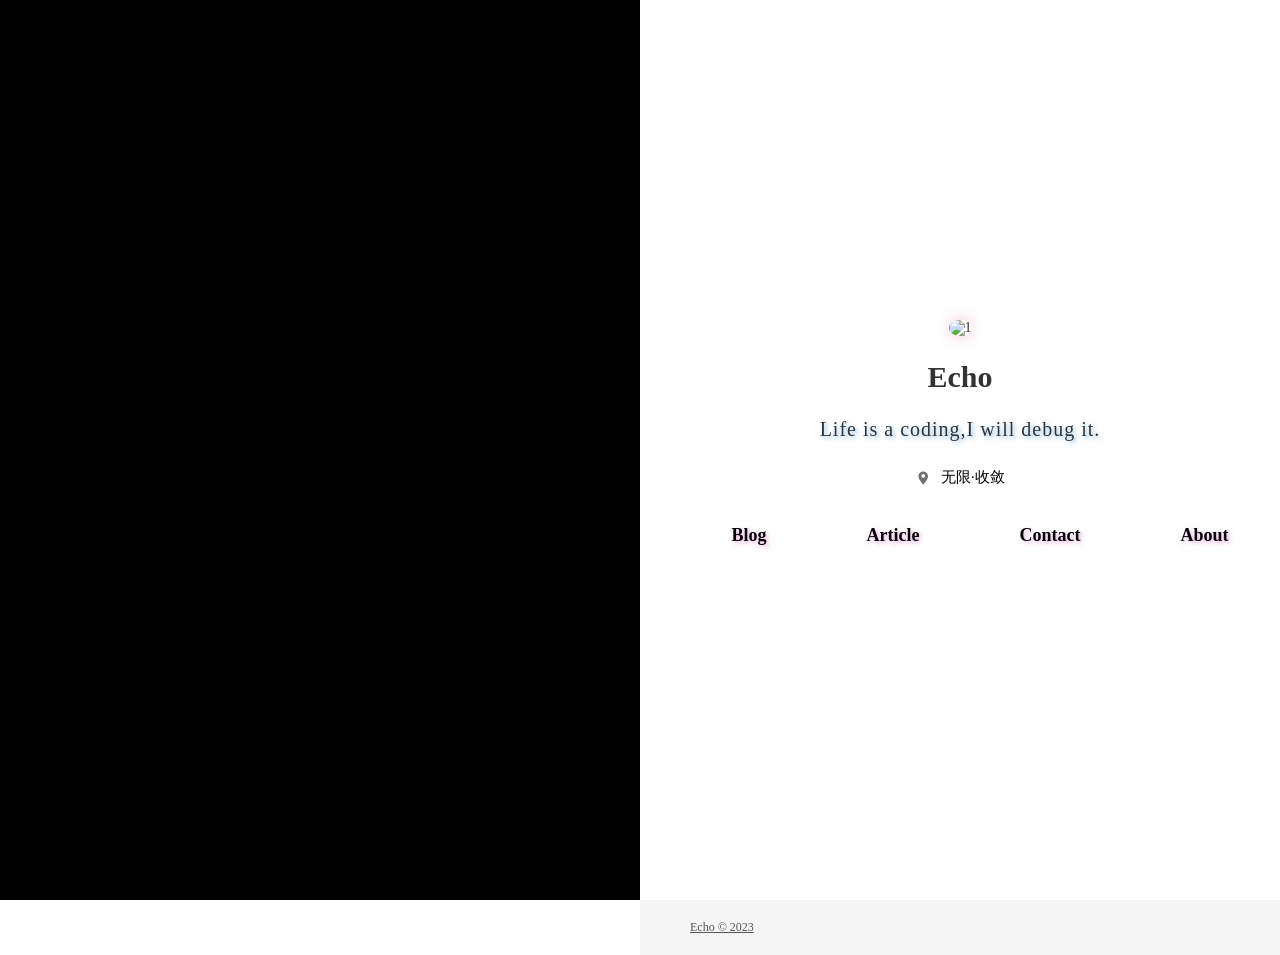
==== commit 53d15005: "coding life" ====
--- a/index.html
+++ b/index.html
@@ -23,6 +23,7 @@
 			width: 50%
 		}
 	</style>
+	
 	<link rel="stylesheet" id="style-css" href="css/style.css" type="text/css" media="all">
 	<link rel="icon" type="image/ico" href="https://yy.liveout.cn/photo/photo2.jpg">
 </head>
@@ -33,7 +34,7 @@
 	<canvas id="myCanvas"></canvas>
 
 	<div class="wrapper">
-		<section class="left" style="background-image: url('https://yy.liveout.cn/background/2023/630.png');">
+		<section class="left" style="background-image: url('https://yy.liveout.cn/background/2023/727.png');">
 		</section>
 		<section class="right">
 			<div class="index_box">
@@ -65,7 +66,7 @@
 			</footer>
 		</section><!--right-->
 	</div><!--wrapper-->
-	<script type="text/javascript" src="js/js.js"></script>
+	<script src="js/canvas-nest.min.js"></script>
 </body>
 
 </html>
--- a/css/style.css
+++ b/css/style.css
@@ -106,7 +106,7 @@
     justify-content: center;
     align-items: center;
     height: 100vh;
-    background-color: #c0b8b8;
+    background-color: #ffffff;
 }
 
 .index_txt {
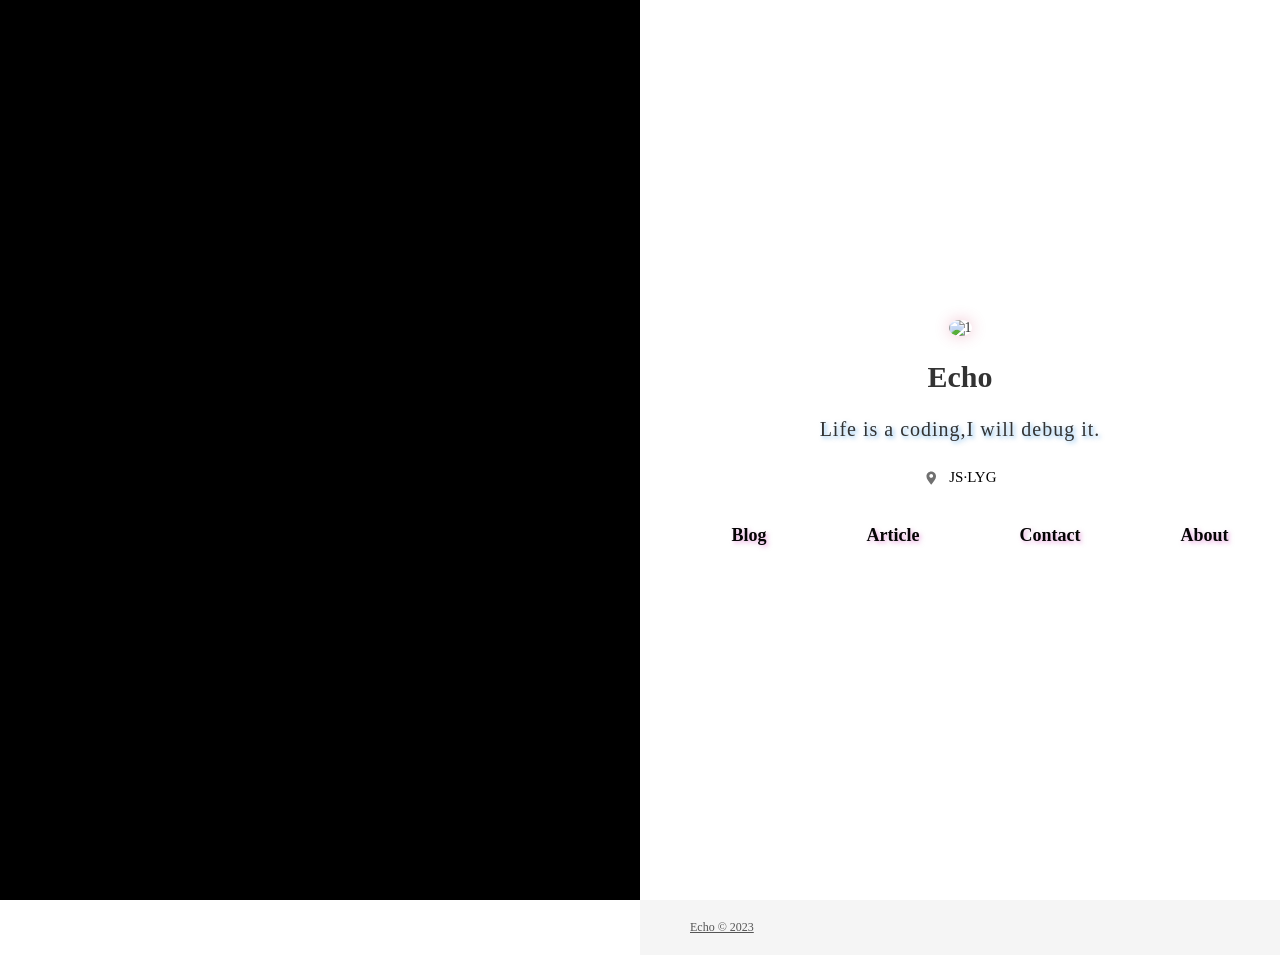
==== commit aa220348: "cooding lige" ====
--- a/index.html
+++ b/index.html
@@ -44,7 +44,7 @@
 					</div>
 					<h1>Echo</h1>
 					<p class="saying">Life is a coding,I will debug it.</p>
-					<div class="zuobiao"><i class="ico_map"></i> 无限·收敛</div>
+					<div class="zuobiao"><i class="ico_map"></i> JS·LYG</div>
 					<div >
 						<nav>
 							<ul>
